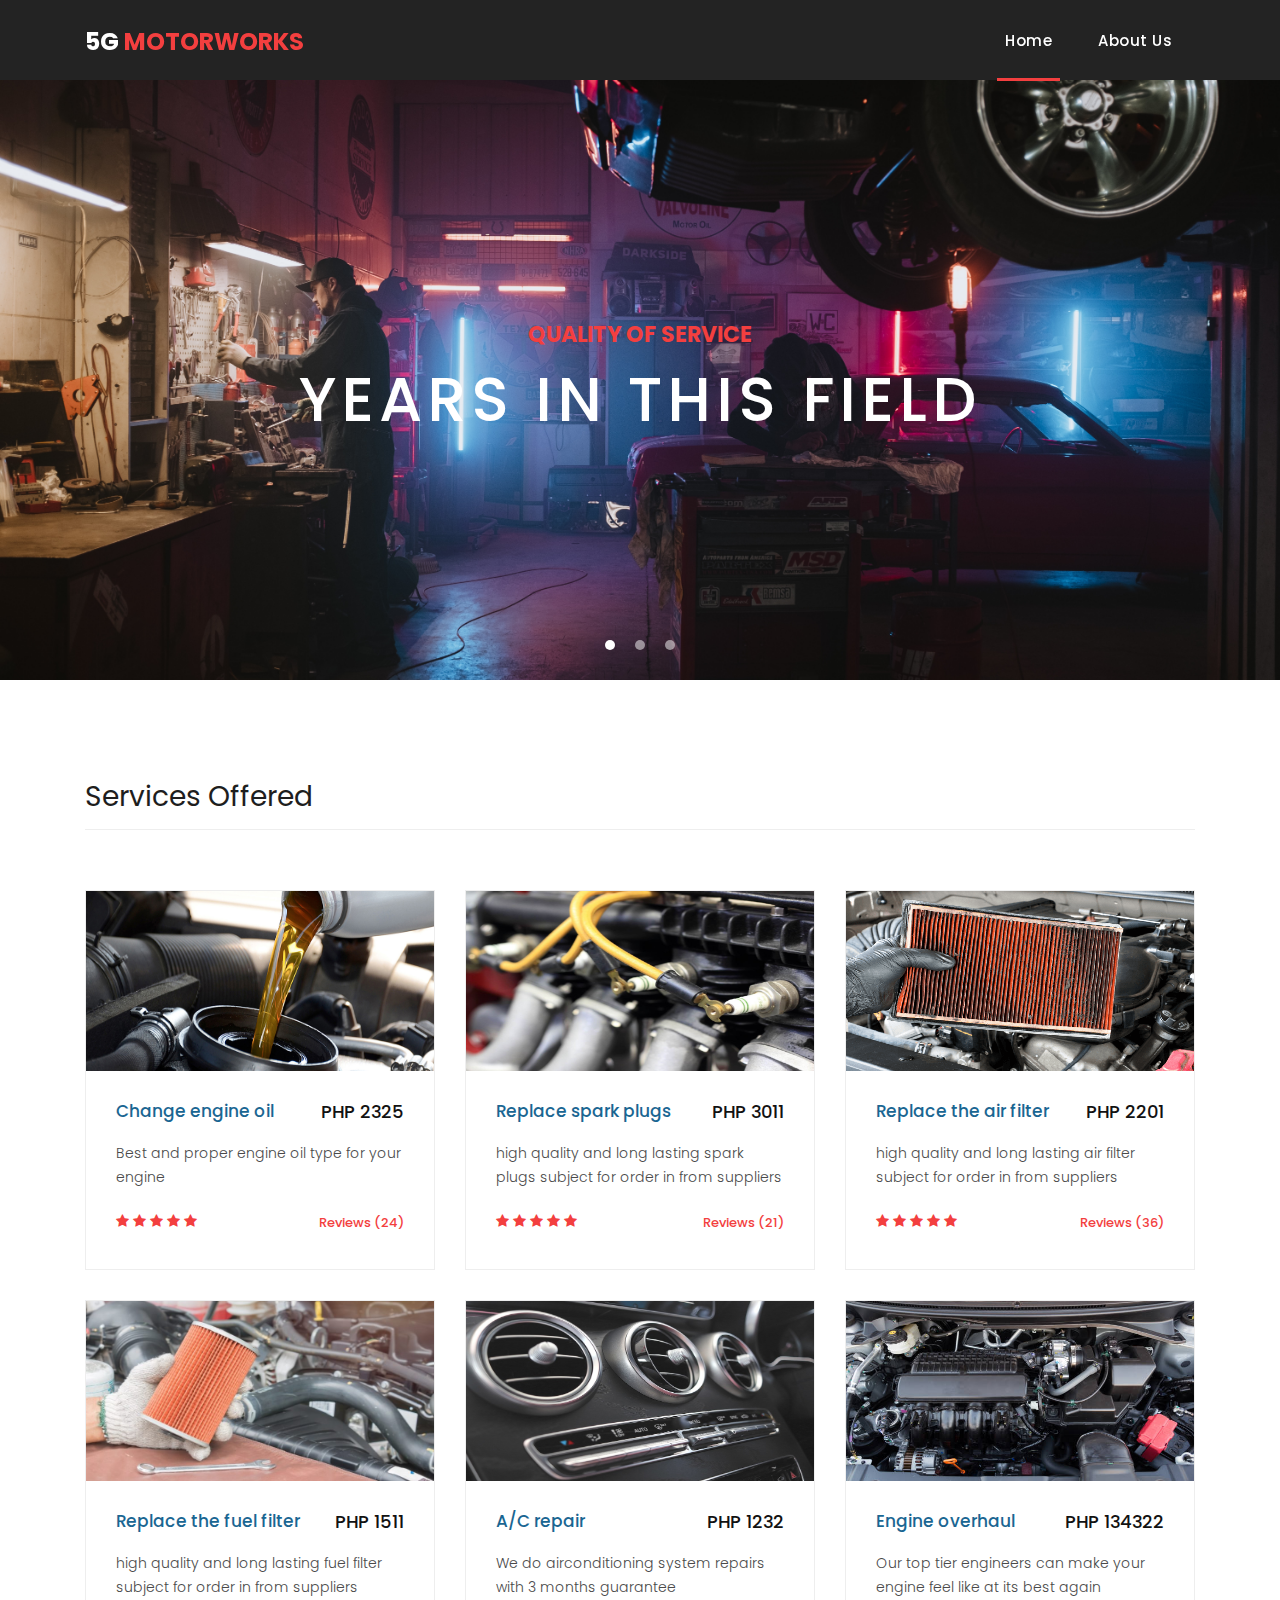
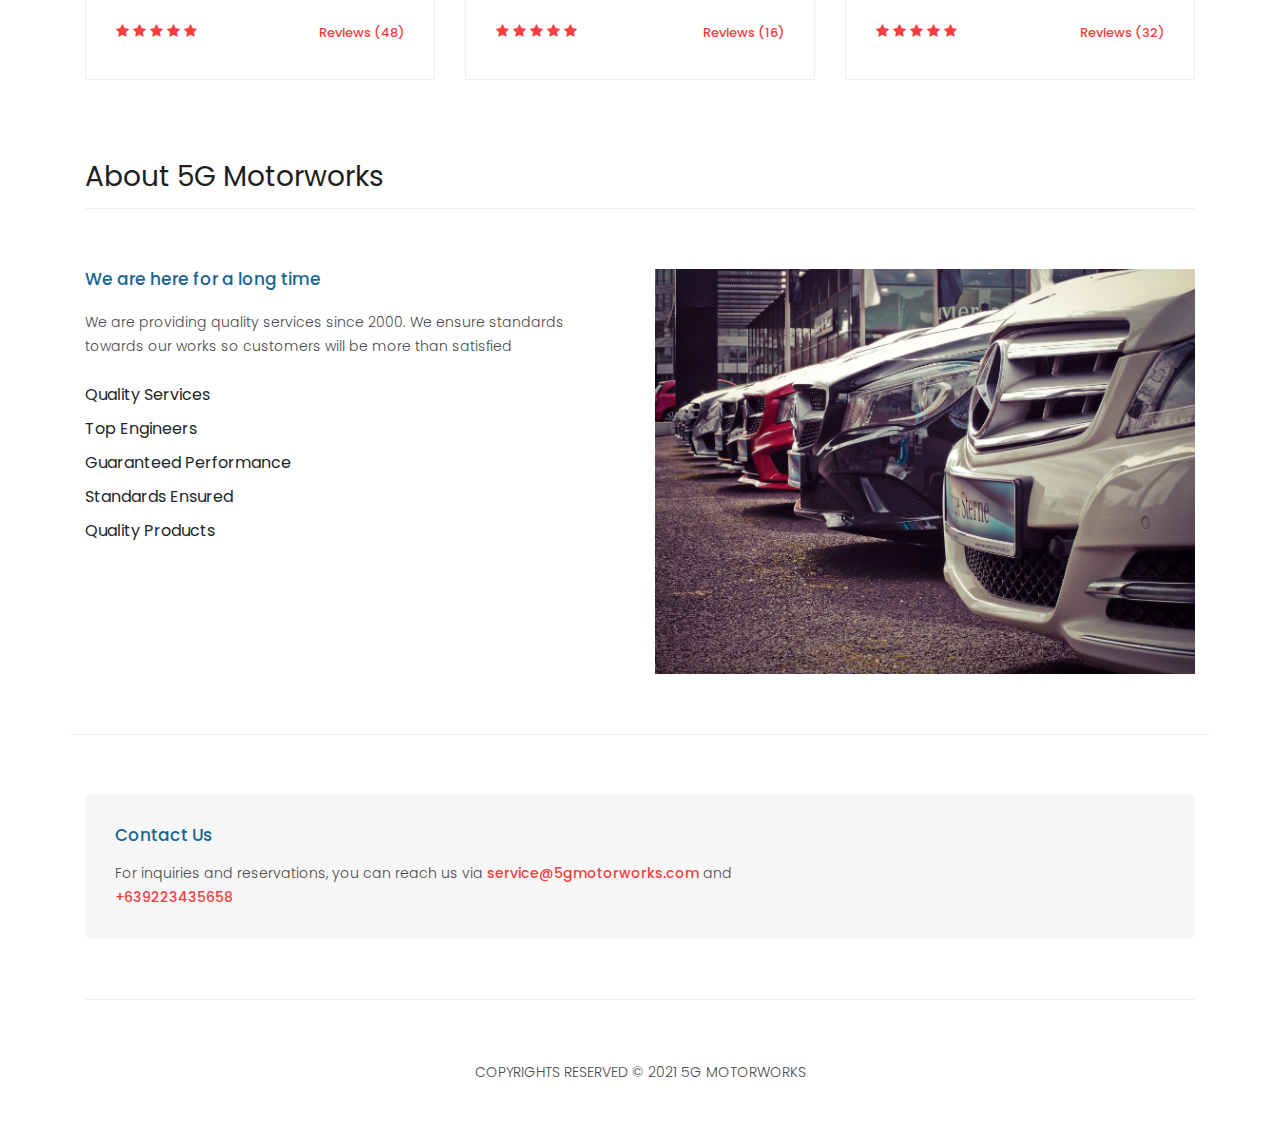
==== index.html @ 773286b8 "initial commit" ====
<!DOCTYPE html>
<html lang="en">

  <head>

    <meta charset="utf-8">
    <meta name="viewport" content="width=device-width, initial-scale=1, shrink-to-fit=no">
    <meta name="description" content="">
    <meta name="author" content="">
    <link href="https://fonts.googleapis.com/css?family=Poppins:100,200,300,400,500,600,700,800,900&display=swap" rel="stylesheet">

    <title>5G Motorworks</title>

    <!-- Bootstrap core CSS -->
    <link href="vendor/bootstrap/css/bootstrap.min.css" rel="stylesheet">
<!--

TemplateMo 546 Sixteen Clothing

https://templatemo.com/tm-546-sixteen-clothing

-->

    <!-- Additional CSS Files -->
    <link rel="stylesheet" href="assets/css/fontawesome.css">
    <link rel="stylesheet" href="assets/css/templatemo-sixteen.css">
    <link rel="stylesheet" href="assets/css/owl.css">

  </head>

  <body>

    <!-- ***** Preloader Start ***** -->
    <div id="preloader">
        <div class="jumper">
            <div></div>
            <div></div>
            <div></div>
        </div>
    </div>  
    <!-- ***** Preloader End ***** -->

    <!-- Header -->
    <header class="">
      <nav class="navbar navbar-expand-lg">
        <div class="container">
          <a class="navbar-brand" href="index.html"><h2>5G <em>Motorworks</em></h2></a>
          <button class="navbar-toggler" type="button" data-toggle="collapse" data-target="#navbarResponsive" aria-controls="navbarResponsive" aria-expanded="false" aria-label="Toggle navigation">
            <span class="navbar-toggler-icon"></span>
          </button>
          <div class="collapse navbar-collapse" id="navbarResponsive">
            <ul class="navbar-nav ml-auto">
              <li class="nav-item active">
                <a class="nav-link" href="index.html">Home
                  <span class="sr-only">(current)</span>
                </a>
              </li> 
              <li class="nav-item">
                <a class="nav-link" href="#about-us">About Us</a>
              </li>
            </ul>
          </div>
        </div>
      </nav>
    </header>

    <!-- Page Content -->
    <!-- Banner Starts Here -->
    <div class="banner header-text">
      <div class="owl-banner owl-carousel">
        <div class="banner-item-01">
          <div class="text-content">
            <h4>Quality of Service</h4>
            <h2>Years in this Field</h2>
          </div>
        </div>
        <div class="banner-item-02">
          <div class="text-content">
            <h4>Professional</h4>
            <h2>Top Tier Engineers</h2>
          </div>
        </div>
        <div class="banner-item-03">
          <div class="text-content">
            <h4>Guarantee</h4>
            <h2>Worry Less</h2>
          </div>
        </div>
      </div>
    </div>
    <!-- Banner Ends Here -->

    <div class="latest-products">
      <div class="container">
        <div class="row">
          <div class="col-md-12">
            <div class="section-heading">
              <h2>Services Offered</h2>
            </div>
          </div>
          <div class="col-md-4">
            <div class="product-item">
              <div><img class="product-item-img" src="assets/images/img04.jpg" alt=""></div>
              <div class="down-content">
                <a href="#"><h4>Change engine oil</h4></a>
                <h6>PHP 2325</h6>
                <p>Best and proper engine oil type for your engine</p>
                <ul class="stars">
                  <li><i class="fa fa-star"></i></li>
                  <li><i class="fa fa-star"></i></li>
                  <li><i class="fa fa-star"></i></li>
                  <li><i class="fa fa-star"></i></li>
                  <li><i class="fa fa-star"></i></li>
                </ul>
                <span>Reviews (24)</span>
              </div>
            </div>
          </div>
          <div class="col-md-4">
            <div class="product-item">
              <div><img class="product-item-img" src="assets/images/img05.jpg" alt=""></div>
              <div class="down-content">
                <a href="#"><h4>Replace spark plugs</h4></a>
                <h6>PHP 3011</h6>
                <p>high quality and long lasting spark plugs subject for order in from suppliers</p>
                <ul class="stars">
                  <li><i class="fa fa-star"></i></li>
                  <li><i class="fa fa-star"></i></li>
                  <li><i class="fa fa-star"></i></li>
                  <li><i class="fa fa-star"></i></li>
                  <li><i class="fa fa-star"></i></li>
                </ul>
                <span>Reviews (21)</span>
              </div>
            </div>
          </div>
          <div class="col-md-4">
            <div class="product-item">
              <div><img class="product-item-img" src="assets/images/img06.png" alt=""></div>
              <div class="down-content">
                <a href="#"><h4>Replace the air filter</h4></a>
                <h6>PHP 2201</h6>
                <p>high quality and long lasting air filter subject for order in from suppliers</p>
                <ul class="stars">
                  <li><i class="fa fa-star"></i></li>
                  <li><i class="fa fa-star"></i></li>
                  <li><i class="fa fa-star"></i></li>
                  <li><i class="fa fa-star"></i></li>
                  <li><i class="fa fa-star"></i></li>
                </ul>
                <span>Reviews (36)</span>
              </div>
            </div>
          </div>
          <div class="col-md-4">
            <div class="product-item">
              <div><img class="product-item-img" src="assets/images/img07.jpg" alt=""></div>
              <div class="down-content">
                <a href="#"><h4>Replace the fuel filter</h4></a>
                <h6>PHP 1511</h6>
                <p>high quality and long lasting fuel filter subject for order in from suppliers</p>
                <ul class="stars">
                  <li><i class="fa fa-star"></i></li>
                  <li><i class="fa fa-star"></i></li>
                  <li><i class="fa fa-star"></i></li>
                  <li><i class="fa fa-star"></i></li>
                  <li><i class="fa fa-star"></i></li>
                </ul>
                <span>Reviews (48)</span>
              </div>
            </div>
          </div>
          <div class="col-md-4">
            <div class="product-item">
              <div><img class="product-item-img" src="assets/images/img08.jpg" alt=""></div>
              <div class="down-content">
                <a href="#"><h4>A/C repair</h4></a>
                <h6>PHP 1232</h6>
                <p>We do airconditioning system repairs with 3 months guarantee</p>
                <ul class="stars">
                  <li><i class="fa fa-star"></i></li>
                  <li><i class="fa fa-star"></i></li>
                  <li><i class="fa fa-star"></i></li>
                  <li><i class="fa fa-star"></i></li>
                  <li><i class="fa fa-star"></i></li>
                </ul>
                <span>Reviews (16)</span>
              </div>
            </div>
          </div>
          <div class="col-md-4">
            <div class="product-item">
              <div><img class="product-item-img" src="assets/images/img09.jpg" alt=""></div>
              <div class="down-content">
                <a href="#"><h4>Engine overhaul</h4></a>
                <h6>PHP 134322</h6>
                <p>Our top tier engineers can make your engine feel like at its best again</p>
                <ul class="stars">
                  <li><i class="fa fa-star"></i></li>
                  <li><i class="fa fa-star"></i></li>
                  <li><i class="fa fa-star"></i></li>
                  <li><i class="fa fa-star"></i></li>
                  <li><i class="fa fa-star"></i></li>
                </ul>
                <span>Reviews (32)</span>
              </div>
            </div>
          </div>
        </div>
      </div>
    </div>

    <div id="about-us" class="best-features">
      <div class="container">
        <div class="row">
          <div class="col-md-12">
            <div class="section-heading">
              <h2>About 5G Motorworks</h2>
            </div>
          </div>
          <div class="col-md-6">
            <div class="left-content">
              <h4>We are here for a long time</h4>
              <p>We are providing quality services since 2000. We ensure standards towards our works so customers will be more than satisfied</p>
              <ul class="featured-list">
                <li><div>Quality Services</div></li>
                <li><div>Top Engineers</div></li>
                <li><div>Guaranteed Performance</div></li>
                <li><div>Standards Ensured</div></li>
                <li><div">Quality Products</a></li>
              </ul>
            </div>
          </div>
          <div class="col-md-6">
            <div class="right-image">
              <img src="assets/images/img10.jpg" alt="">
            </div>
          </div>
        </div>
      </div>
    </div>


    <div class="call-to-action">
      <div class="container">
        <div class="row">
          <div class="col-md-12">
            <div class="inner-content">
              <div class="row">
                <div class="col-md-8">
                  <h4>Contact Us</h4>
                  <p>For inquiries and reservations, you can reach us via <span class="highlighted">service@5gmotorworks.com</span> and <span class="highlighted">+639223435658</span> </p>
                </div>
              </div>
            </div>
          </div>
        </div>
      </div>
    </div>

    
    <footer>
      <div class="container">
        <div class="row">
          <div class="col-md-12">
            <div class="inner-content">
              <p>Copyrights Reserved &copy; 2021 5G Motorworks</p>
            </div>
          </div>
        </div>
      </div>
    </footer>


    <!-- Bootstrap core JavaScript -->
    <script src="vendor/jquery/jquery.min.js"></script>
    <script src="vendor/bootstrap/js/bootstrap.bundle.min.js"></script>


    <!-- Additional Scripts -->
    <script src="assets/js/custom.js"></script>
    <script src="assets/js/owl.js"></script>
    <script src="assets/js/slick.js"></script>
    <script src="assets/js/isotope.js"></script>
    <script src="assets/js/accordions.js"></script>


    <script language = "text/Javascript"> 
      cleared[0] = cleared[1] = cleared[2] = 0; //set a cleared flag for each field
      function clearField(t){                   //declaring the array outside of the
      if(! cleared[t.id]){                      // function makes it static and global
          cleared[t.id] = 1;  // you could use true and false, but that's more typing
          t.value='';         // with more chance of typos
          t.style.color='#fff';
          }
      }
    </script>


  </body>

</html>
---- assets/css/templatemo-sixteen.css ----
/*

TemplateMo 546 Sixteen Clothing

https://templatemo.com/tm-546-sixteen-clothing

*/
body {
  font-family: 'Poppins', sans-serif;
  overflow-x: hidden;
  text-rendering: optimizeLegibility;
  -webkit-font-smoothing: antialiased;
  -moz-osx-font-smoothing: grayscale;
}
p {
	margin-bottom: 0px;
	font-size: 14px;
	font-weight: 300;
	color: #4a4a4a;
	line-height: 24px;
}
a {
	text-decoration: none!important;
}
ul {
	padding: 0;
	margin: 0;
	list-style: none;
}

h1,h2,h3,h4,h5,h6 {
	margin: 0px;
}

ul.social-icons li {
	display: inline-block;
	margin-right: 3px;
}

ul.social-icons li:last-child {
	margin-right: 0px;
}

ul.social-icons li a {
	width: 50px;
	height: 50px;
	display: inline-block;
	line-height: 50px;
	background-color: #eee;
	color: #121212;
	font-size: 18px;
	text-align: center;
	transition: all .3s;
}

ul.social-icons li a:hover {
	background-color: #f33f3f;
	color: #fff;
}

a.filled-button {
	background-color: #f33f3f;
	color: #fff;
	font-size: 14px;
	text-transform: capitalize;
	font-weight: 300;
	padding: 10px 20px;
	border-radius: 5px;
	display: inline-block;
	transition: all 0.3s;
}

a.filled-button:hover {
	background-color: #121212;
	color: #fff;
}

.section-heading {
	text-align: left;
	margin-bottom: 60px;
	border-bottom: 1px solid #eee;
}

.section-heading h2 {
	font-size: 28px;
	font-weight: 400;
	color: #1e1e1e;
	margin-bottom: 15px;
}

.products-heading {
	background-image: url(../images/products-heading.jpg);
}

.about-heading {
	background-image: url(../images/about-heading.jpg);
}

.contact-heading {
	background-image: url(../images/contact-heading.jpg);
}

.page-heading {
	padding: 210px 0px 130px 0px;
	text-align: center;
	background-position: center center;
	background-repeat: no-repeat;
	background-size: cover;
}

.page-heading .text-content h4 {
	color: #f33f3f;
	font-size: 22px;
	text-transform: uppercase;
	font-weight: 700;
	margin-bottom: 15px;
}

.page-heading .text-content h2 {
	color: #fff;
	font-size: 62px;
	text-transform: uppercase;
	letter-spacing: 5px;
}

#preloader {
  overflow: hidden;
  background: #f33f3f;
  left: 0;
  right: 0;
  top: 0;
  bottom: 0;
  position: fixed;
  z-index: 9999999;
  color: #fff;
}

#preloader .jumper {
  left: 0;
  top: 0;
  right: 0;
  bottom: 0;
  display: block;
  position: absolute;
  margin: auto;
  width: 50px;
  height: 50px;
}

#preloader .jumper > div {
  background-color: #fff;
  width: 10px;
  height: 10px;
  border-radius: 100%;
  -webkit-animation-fill-mode: both;
  animation-fill-mode: both;
  position: absolute;
  opacity: 0;
  width: 50px;
  height: 50px;
  -webkit-animation: jumper 1s 0s linear infinite;
  animation: jumper 1s 0s linear infinite;
}

#preloader .jumper > div:nth-child(2) {
  -webkit-animation-delay: 0.33333s;
  animation-delay: 0.33333s;
}

#preloader .jumper > div:nth-child(3) {
  -webkit-animation-delay: 0.66666s;
  animation-delay: 0.66666s;
}

@-webkit-keyframes jumper {
  0% {
    opacity: 0;
    -webkit-transform: scale(0);
    transform: scale(0);
  }
  5% {
    opacity: 1;
  }
  100% {
    -webkit-transform: scale(1);
    transform: scale(1);
    opacity: 0;
  }
}

@keyframes jumper {
  0% {
    opacity: 0;
    -webkit-transform: scale(0);
    transform: scale(0);
  }
  5% {
    opacity: 1;
  }
  100% {
    opacity: 0;
  }
}


/* Header Style */
header {
	position: absolute;
	z-index: 99999;
	width: 100%;
	height: 80px;
	background-color: #232323;
	-webkit-transition: all 0.3s ease-in-out 0s;
    -moz-transition: all 0.3s ease-in-out 0s;
    -o-transition: all 0.3s ease-in-out 0s;
    transition: all 0.3s ease-in-out 0s;
}
header .navbar {
	padding: 17px 0px;
}
.background-header .navbar {
	padding: 17px 0px;
}
.background-header {
	top: 0;
	position: fixed;
	background-color: #fff!important;
	box-shadow: 0px 1px 10px rgba(0,0,0,0.1);
}
.background-header .navbar-brand h2 {
	color: #121212!important;
}
.background-header .navbar-nav a.nav-link {
	color: #1e1e1e!important;
}
.background-header .navbar-nav .nav-link:hover,
.background-header .navbar-nav .active>.nav-link,
.background-header .navbar-nav .nav-link.active,
.background-header .navbar-nav .nav-link.show,
.background-header .navbar-nav .show>.nav-link {
	color: #f33f3f!important;
}
.navbar .navbar-brand {
	float: 	left;
	margin-top: -12px;
	outline: none;
}
.navbar .navbar-brand h2 {
	color: #fff;
	text-transform: uppercase;
	font-size: 24px;
	font-weight: 700;
	-webkit-transition: all .3s ease 0s;
    -moz-transition: all .3s ease 0s;
    -o-transition: all .3s ease 0s;
    transition: all .3s ease 0s;
}
.navbar .navbar-brand h2 em {
	font-style: normal;
	color: #f33f3f;
}
#navbarResponsive {
	z-index: 999;
}
.navbar-collapse {
	text-align: center;
}
.navbar .navbar-nav .nav-item {
	margin: 0px 15px;
}
.navbar .navbar-nav a.nav-link {
	text-transform: capitalize;
	font-size: 15px;
	font-weight: 500;
	letter-spacing: 0.5px;
	color: #fff;
	transition: all 0.5s;
	margin-top: 5px;
}
.navbar .navbar-nav .nav-link:hover,
.navbar .navbar-nav .active>.nav-link,
.navbar .navbar-nav .nav-link.active,
.navbar .navbar-nav .nav-link.show,
.navbar .navbar-nav .show>.nav-link {
	color: #fff;
	padding-bottom: 25px;
	border-bottom: 3px solid #f33f3f;
}
.navbar .navbar-toggler-icon {
	background-image: none;
}
.navbar .navbar-toggler {
	border-color: #fff;
	background-color: #fff;	
	height: 36px;
	outline: none;
	border-radius: 0px;
	position: absolute;
	right: 30px;
	top: 20px;
}
.navbar .navbar-toggler-icon:after {
	content: '\f0c9';
	color: #f33f3f;
	font-size: 18px;
	line-height: 26px;
	font-family: 'FontAwesome';
}

.product-item-img {
	height: 180px;
}

.product-item {
	height: 380px;
}
/* Banner Style */
.banner {
	position: relative;
	text-align: center;
	padding-top: 80px;
}

.banner-item-01 {
	padding: 300px 0px;
	background-image: url(../images/img01.jpg);
	background-size: cover;
	background-repeat: no-repeat;
	background-position: center center;
}

.banner-item-02 {
	padding: 300px 0px;
	background-image: url(../images/img02.jpg);
	background-size: cover;
	background-repeat: no-repeat;
	background-position: center center;
}

.banner-item-03 {
	padding: 300px 0px;
	background-image: url(../images/img03.jpg);
	background-size: cover;
	background-repeat: no-repeat;
	background-position: center center;
}

.banner .banner-item {
	max-height: 600px;
}

.banner .text-content {
	position: absolute;
	top: 50%;
	transform: translateY(-50%);
	text-align: center;
	width: 100%;
}

.banner .text-content h4 {
	color: #f33f3f;
	font-size: 22px;
	text-transform: uppercase;
	font-weight: 700;
	margin-bottom: 15px;
}

.highlighted {
	font-weight: 500;
	color: #f33f3f;
}

.banner .text-content h2 {
	color: #fff;
	font-size: 62px;
	text-transform: uppercase;
	letter-spacing: 5px;
}

.owl-banner .owl-dots .owl-dot {
  border-radius: 3px;
}
.owl-banner .owl-dots {
    display: -webkit-box;
    display: -webkit-flex;
    display: -ms-flexbox;
    display: flex;
    -ms-flex-pack: center;
    -webkit-justify-content: center;
    justify-content: center;
    position: absolute;
    left: 50%;
    transform: translateX(-50%);
    bottom: 30px;
}
.owl-banner .owl-dots .owl-dot {
    width: 10px;
    height: 10px;
    border-radius: 50%;
    margin: 0 10px;
    background-color: #fff;
    opacity: 0.5;
}
.owl-banner .owl-dots .owl-dot:focus {
    outline: none
}
.owl-banner .owl-dots .owl-dot.active {
    background-color: #fff;
    opacity: 1;
}



/* Latest Produtcs */

.latest-products {
	margin-top: 100px;
}

.latest-products .section-heading a {
	float: right;
	margin-top: -35px;
	text-transform: uppercase;
	font-size: 13px;
	font-weight: 700;
	color: #f33f3f;
}

.product-item {
	border: 1px solid #eee;
	margin-bottom: 30px;
}

.product-item .down-content {
	padding: 30px;
	position: relative;
}

.product-item img {
	width: 100%;
	overflow: hidden;
}

.product-item .down-content h4 {
	font-size: 17px;
	color: #1a6692;
	margin-bottom: 20px;
}

.product-item .down-content h6 {
	position: absolute;
	top: 30px;
	right: 30px;
	font-size: 18px;
	color: #121212;
}

.product-item .down-content p {
	margin-bottom: 20px;
}

.product-item .down-content ul li {
	display: inline-block;
}

.product-item .down-content ul li i {
	color: #f33f3f;
	font-size: 14px;
}

.product-item .down-content span {
	position: absolute;
	right: 30px;
	bottom: 30px;
	font-size: 13px;
	color: #f33f3f;
	font-weight: 500;
}




/* Best Features */

.about-features {
	margin-top: 100px!important;
}

.about-features p {
	border-bottom: 1px solid #eee;
	padding-bottom: 20px;
}

.about-features .container .row {
	padding-bottom: 0px!important;
	border-bottom: none!important;
}

.best-features {
	margin-top: 50px;
}

.best-features .container .row {
	border-bottom: 1px solid #eee;
	padding-bottom: 60px;
}

.best-features img {
	width: 100%;
	overflow: hidden;
}

.best-features h4 {
	font-size: 17px;
	color: #1a6692;
	margin-bottom: 20px;
}

.best-features ul.featured-list li {
	display: block;
	margin-bottom: 10px;
}

.best-features p {
	margin-bottom: 25px;
}

.best-features ul.featured-list li a {
	font-size: 14px;
	color: #4a4a4a;
	font-weight: 300;
	transition: all .3s;
	position: relative;
	padding-left: 13px;
}

.best-features ul.featured-list li a:before {
	content: '';
	width: 5px;
	height: 5px;
	display: inline-block;
	background-color: #4a4a4a;
	position: absolute;
	left: 0;
	transition: all .3s;
	top: 8px;
}

.best-features ul.featured-list li a:hover {
	color: #f33f3f;
}

.best-features ul.featured-list li a:hover::before {
	background-color: #f33f3f;
}

.best-features .filled-button {
	margin-top: 20px;
}





/* Call To Action */

.call-to-action .inner-content {
	margin-top: 60px;
	padding: 30px;
	background-color: #f7f7f7;
	border-radius: 5px;
}

.call-to-action .inner-content h4 {
	font-size: 17px;
	color: #1a6692;
	margin-bottom: 15px;
}

.call-to-action .inner-content em {
	font-style: normal;
	font-weight: 700;
}

.call-to-action .inner-content .col-md-4 {
	text-align: right;
}

.call-to-action .inner-content .filled-button {
	margin-top: 12px;
}




/* Footer */

footer {
	text-align: center;
}

footer .inner-content {
	border-top: 1px solid #eee;
	margin-top: 60px;
	padding: 60px 0px;
}

footer .inner-content p {
	text-transform: uppercase;
}

footer .inner-content p a {
	color: #f33f3f;
	margin-left: 3px;
}




/* Product Page */

.products {
	margin-top: 100px;
}

.products .filters {
	text-align: center;
	border-bottom: 1px solid #eee;
	padding-bottom: 10px;
	margin-bottom: 60px;
}

.products .filters li {
	text-transform: uppercase;
	font-size: 13px;
	font-weight: 700;
	color: #121212;
	display: inline-block;
	margin: 0px 10px;
	transition: all .3s;
	cursor: pointer;
}

.products .filters ul li.active,
.products .filters ul li:hover {
  color: #f33f3f;
}

.products ul.pages {
	margin-top: 30px;
	text-align: center;
}

.products ul.pages li {
	display: inline-block;
	margin: 0px 2px;
}

.products ul.pages li a {
	width: 44px;
	height: 44px;
	display: inline-block;
	line-height: 42px;
	border: 1px solid #eee;
	font-size: 15px;
	font-weight: 700;
	color: #121212;
	transition: all .3s;
}

.products ul.pages li a:hover,
.products ul.pages li.active a {
	background-color: #f33f3f;
	border-color: #f33f3f;
	color: #fff;
}



/* Team Members */

.team-members {
	margin-top: 100px;
}

.team-member {
	border: 1px solid #eee;
	margin-bottom: 30px;
}

.team-member img {
	width: 100%;
	overflow: hidden;
}

.team-member .down-content {
	padding: 30px;
	text-align: center;
}

.team-member .thumb-container {
	position: relative;
}

.team-member .thumb-container .hover-effect {
	position: absolute;
	background-color: rgba(243,63,63,0.9);
	top: 0;
	left: 0;
	width: 100%;
	height: 100%;
	opacity: 0;
	visibility: hidden;
	transition: all .5s;
}

.team-member .thumb-container .hover-effect .hover-content {
	position: absolute;
	display: inline-block;
	width: 100%;
	text-align: center;
	top: 50%;
	transform: translateY(-50%);
}

.team-member .thumb-container .hover-effect .hover-content ul.social-icons li a:hover {
	background-color: #fff;
	color: #f33f3f;
}

.team-member:hover .hover-effect {
	visibility: visible;
	opacity: 1;
}

.team-member .down-content h4 {
	font-size: 17px;
	color: #1a6692;
	margin-bottom: 8px;
}

.team-member .down-content span {
	display: block;
	font-size: 13px;
	color: #f33f3f;
	font-weight: 500;
	margin-bottom: 20px;
}




/* Services */

.services {
	background-image: url(../images/services-bg.jpg);
	background-position: center center;
	background-repeat: no-repeat;
	background-size: cover;
	background-attachment: fixed;
	padding: 100px 0px;
}

.services .service-item {
	text-align: center;
}

.services .service-item .icon {
	background-color: #f7f7f7;
	padding: 40px;
}

.services .service-item .icon i {
	width: 100px;
	height: 100px;
	display: inline-block;
	text-align: center;
	line-height: 100px;
	background-color: #f33f3f;
	color: #fff;
	font-size: 32px;
}

.services .service-item .down-content {
	background-color: #fff;
	padding: 40px 30px;
}

.services .service-item .down-content h4 {
	font-size: 17px;
	color: #1a6692;
	margin-bottom: 20px;
}

.services .service-item .down-content p {
	margin-bottom: 25px;
}




/* Clients */

.happy-clients {
	margin-top: 100px;
	margin-bottom: 40px;
}

.happy-clients .client-item img {
	max-width: 100%;
	overflow: hidden;
	transition: all .3s;
	cursor: pointer;
}

.happy-clients .client-item img:hover {
	opacity: 0.8;
}




/* Find Us */

.find-us {
	margin-top: 100px;
}

.find-us p {
	border-bottom: 1px solid #eee;
	padding-bottom: 30px;
	margin-bottom: 30px;
}

.find-us h4 {
	font-size: 17px;
	color: #1a6692;
	margin-bottom: 20px;
}

.find-us .left-content {
	margin-left: 30px;
}



/* Send Message */

.send-message {
	margin-top: 100px;
}

.contact-form input {
	font-size: 14px;
	width: 100%;
	height: 44px;
	display: inline-block;
	line-height: 42px;
	border: 1px solid #eee;
	border-radius: 0px;
	margin-bottom: 30px;
}

.contact-form input:focus {
	box-shadow: none;
	border: 1px solid #eee;
}

.contact-form textarea {
	font-size: 14px;
	width: 100%;
	min-width: 100%;
	min-height: 120px;
	height: 120px;
	max-height: 180px;
	border: 1px solid #eee;
	border-radius: 0px;
	margin-bottom: 30px;
}

.contact-form textarea:focus {
	box-shadow: none;
	border: 1px solid #eee;
}

.contact-form button.filled-button {
	background-color: #f33f3f;
	color: #fff;
	font-size: 14px;
	text-transform: capitalize;
	font-weight: 300;
	padding: 10px 20px;
	border-radius: 5px;
	display: inline-block;
	transition: all 0.3s;
	border: none;
	outline: none;
	cursor: pointer;
}

.contact-form button.filled-button:hover {
	background-color: #121212;
	color: #fff;
}

.accordion {
	margin-left: 30px;
}

.accordion a {
	cursor: pointer;
	font-size: 17px;
	color: #1a6692!important;
	margin-bottom: 20px;
	transition: all .3s;
}

.accordion a:hover {
	color: #f33f3f!important;
}

.accordion a.active {
  color: #f33f3f!important;
}

.accordion li .content {
  display: none;
  margin-top: 10px;
}

.accordion li:first-child {
	border-top: 1px solid #eee;
}

.accordion li {
	border-bottom: 1px solid #eee;
	padding: 15px 0px;
}

/* Responsive Style */
@media (max-width: 768px) {
	.banner .text-content {
		width: 90%;
		margin-left: 5%;
	}
	.banner .text-content h4 {
		font-size: 22px;
	}

	.banner .text-content h2 {
		font-size: 36px;
		letter-spacing: 0.5px;
	}
	.banner-item-01,
	.banner-item-02,
	.banner-item-03 {
		padding: 180px 0px;
	}
	.page-heading .text-content h4 {
		font-size: 22px;
	}

	.page-heading .text-content h2 {
		font-size: 36px;
		letter-spacing: 0.5px;
	}
	.latest-products .section-heading a {
		float: none;
		margin-top: 0px;
		display: block;
		margin-bottom: 20px;
	}
	.product-item .down-content h4 {
		margin-bottom: 20px!important;
	}
	.product-item .down-content h6 {
		position: absolute!important;
		top: 30px!important;
		right: 30px!important;
	}
	.product-item .down-content span {
		position: absolute!important;
		right: 30px!important;
		bottom: 30px!important;
	}
	.best-features .left-content {
		margin-bottom: 30px;
	}
	.call-to-action .inner-content {
		text-align: center;
	}
	.call-to-action .inner-content .filled-button {
		text-align: center;
		width: 100%;
		margin-top: 20px;
	}
	.about-features img {
		margin-bottom: 30px;
	}
	.service-item {
		margin-bottom: 30px;
	}
	.find-us #map {
		margin-bottom: 30px;
	}
	.find-us .left-content {
		margin-left: 0px;
	}
	.send-message .accordion {
		margin-top: 30px;
		margin-left: 0px;
	}
}

@media (max-width: 992px) {
	.navbar .navbar-brand {
		position: absolute;
		left: 30px;
		top: 32px;
	}
	.navbar .navbar-brand {
		width: auto;
	}
	.navbar:after {
		display: none;
	}
	#navbarResponsive {
	    z-index: 99999;
	    position: absolute;
	    top: 80px;
	    left: 0;
	    width: 100%;
	    text-align: center;
	    background-color: #fff;
	    box-shadow: 0px 10px 10px rgba(0,0,0,0.1);
	}
	.navbar .navbar-nav .nav-item {
		border-bottom: 1px solid #eee;
	}
	.navbar .navbar-nav .nav-item:last-child {
		border-bottom: none;
	}
	.navbar .navbar-nav a.nav-link {
		padding: 15px 0px;
		color: #1e1e1e!important;
	}
	.navbar .navbar-nav .nav-link:hover,
	.navbar .navbar-nav .active>.nav-link,
	.navbar .navbar-nav .nav-link.active,
	.navbar .navbar-nav .nav-link.show,
	.navbar .navbar-nav .show>.nav-link {
		color: #f33f3f!important;
		border-bottom: none!important;
		padding-bottom: 15px;
	}
	.product-item .down-content h4 {
		margin-bottom: 10px;
	}
	.product-item .down-content h6 {
		position: relative;
		top: 0;
		right: 0;
		margin-bottom: 20px;
	}
	.product-item .down-content span {
		position: relative;
		right: 0;
		bottom: 0;
	}
}
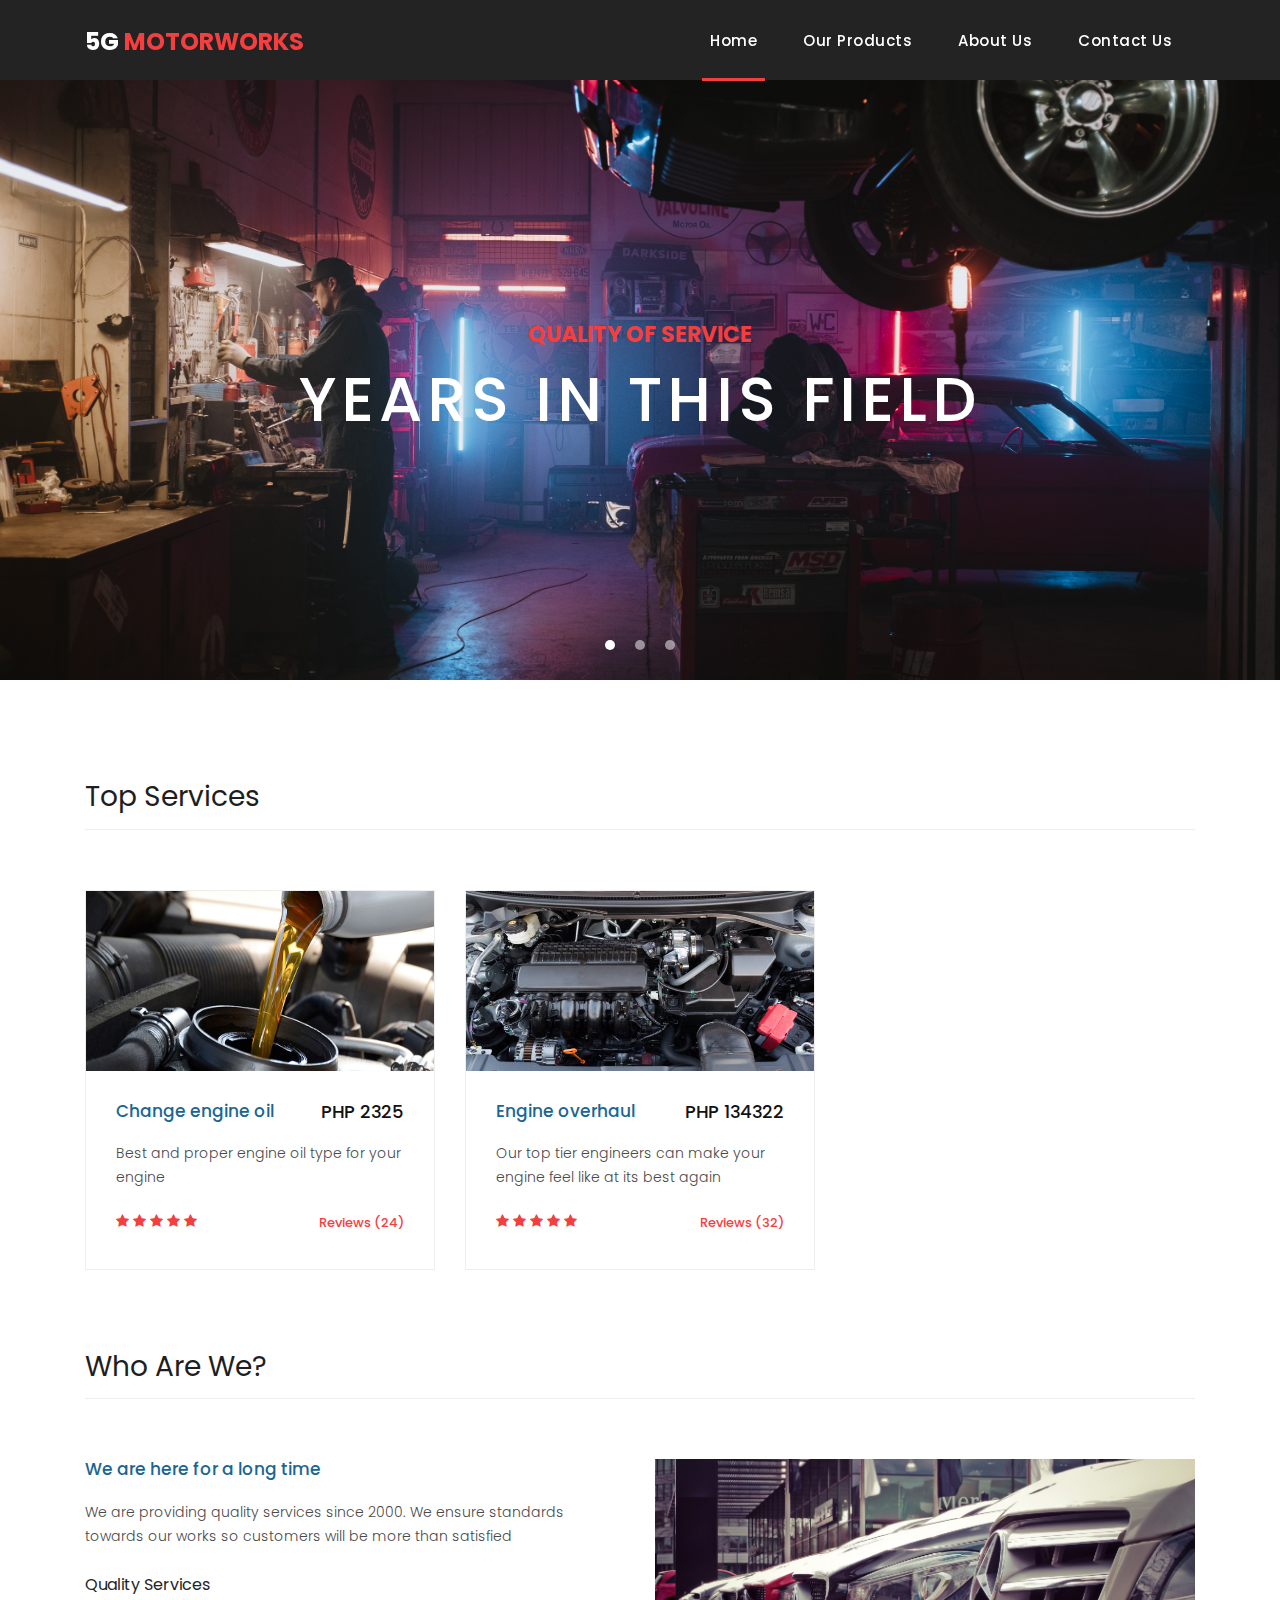
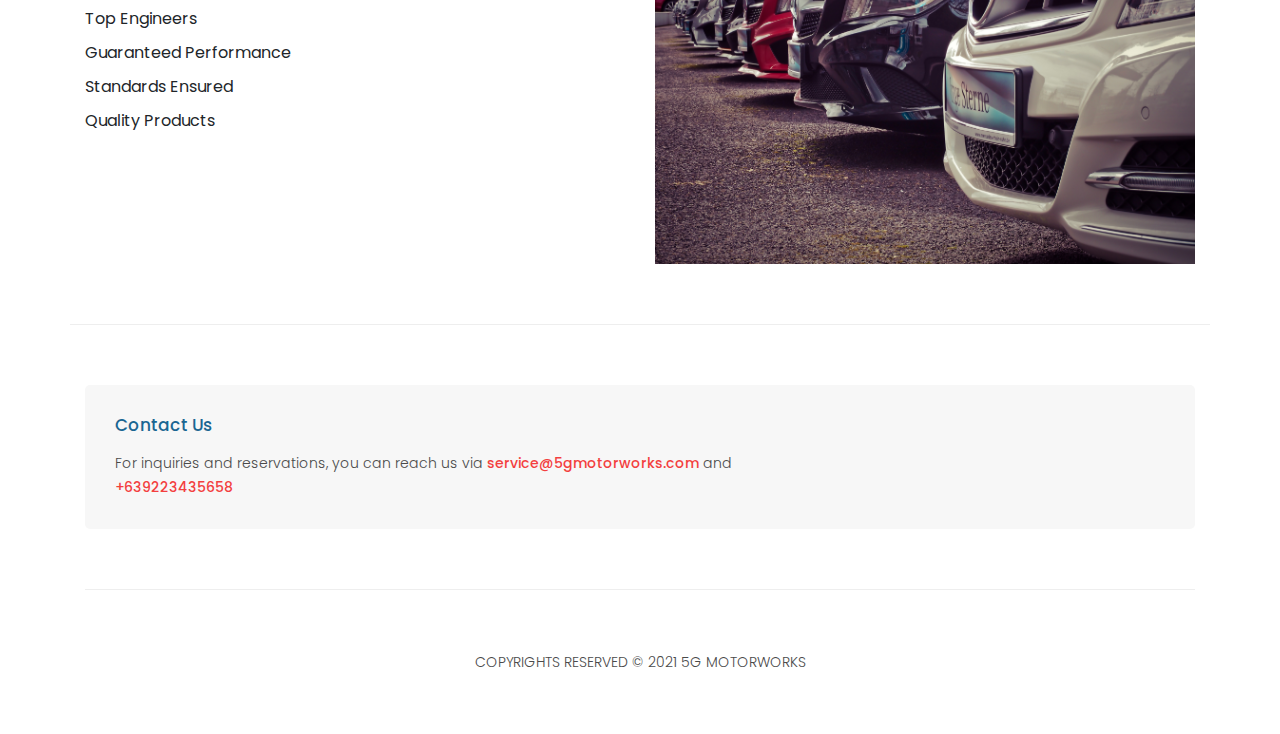
==== commit 27f89471: "add motherfucking pages" ====
--- a/index.html
+++ b/index.html
@@ -10,9 +10,9 @@
     <link href="https://fonts.googleapis.com/css?family=Poppins:100,200,300,400,500,600,700,800,900&display=swap" rel="stylesheet">
 
     <title>5G Motorworks</title>
-
+    <link rel="shortcut icon" href="assets/images/favico.png" type="image/png">
     <!-- Bootstrap core CSS -->
-    <link href="vendor/bootstrap/css/bootstrap.min.css" rel="stylesheet">
+    <link href="static/bootstrap/css/bootstrap.min.css" rel="stylesheet">
 <!--
 
 TemplateMo 546 Sixteen Clothing
@@ -54,9 +54,15 @@
                 <a class="nav-link" href="index.html">Home
                   <span class="sr-only">(current)</span>
                 </a>
-              </li> 
+              </li>
               <li class="nav-item">
-                <a class="nav-link" href="#about-us">About Us</a>
+                <a class="nav-link" href="products.html">Our Products</a>
+              </li>
+              <li class="nav-item">
+                <a class="nav-link" href="about.html">About Us</a>
+              </li>
+              <li class="nav-item">
+                <a class="nav-link" href="contact.html">Contact Us</a>
               </li>
             </ul>
           </div>
@@ -95,7 +101,7 @@
         <div class="row">
           <div class="col-md-12">
             <div class="section-heading">
-              <h2>Services Offered</h2>
+              <h2>Top Services</h2>
             </div>
           </div>
           <div class="col-md-4">
@@ -118,78 +124,6 @@
           </div>
           <div class="col-md-4">
             <div class="product-item">
-              <div><img class="product-item-img" src="assets/images/img05.jpg" alt=""></div>
-              <div class="down-content">
-                <a href="#"><h4>Replace spark plugs</h4></a>
-                <h6>PHP 3011</h6>
-                <p>high quality and long lasting spark plugs subject for order in from suppliers</p>
-                <ul class="stars">
-                  <li><i class="fa fa-star"></i></li>
-                  <li><i class="fa fa-star"></i></li>
-                  <li><i class="fa fa-star"></i></li>
-                  <li><i class="fa fa-star"></i></li>
-                  <li><i class="fa fa-star"></i></li>
-                </ul>
-                <span>Reviews (21)</span>
-              </div>
-            </div>
-          </div>
-          <div class="col-md-4">
-            <div class="product-item">
-              <div><img class="product-item-img" src="assets/images/img06.png" alt=""></div>
-              <div class="down-content">
-                <a href="#"><h4>Replace the air filter</h4></a>
-                <h6>PHP 2201</h6>
-                <p>high quality and long lasting air filter subject for order in from suppliers</p>
-                <ul class="stars">
-                  <li><i class="fa fa-star"></i></li>
-                  <li><i class="fa fa-star"></i></li>
-                  <li><i class="fa fa-star"></i></li>
-                  <li><i class="fa fa-star"></i></li>
-                  <li><i class="fa fa-star"></i></li>
-                </ul>
-                <span>Reviews (36)</span>
-              </div>
-            </div>
-          </div>
-          <div class="col-md-4">
-            <div class="product-item">
-              <div><img class="product-item-img" src="assets/images/img07.jpg" alt=""></div>
-              <div class="down-content">
-                <a href="#"><h4>Replace the fuel filter</h4></a>
-                <h6>PHP 1511</h6>
-                <p>high quality and long lasting fuel filter subject for order in from suppliers</p>
-                <ul class="stars">
-                  <li><i class="fa fa-star"></i></li>
-                  <li><i class="fa fa-star"></i></li>
-                  <li><i class="fa fa-star"></i></li>
-                  <li><i class="fa fa-star"></i></li>
-                  <li><i class="fa fa-star"></i></li>
-                </ul>
-                <span>Reviews (48)</span>
-              </div>
-            </div>
-          </div>
-          <div class="col-md-4">
-            <div class="product-item">
-              <div><img class="product-item-img" src="assets/images/img08.jpg" alt=""></div>
-              <div class="down-content">
-                <a href="#"><h4>A/C repair</h4></a>
-                <h6>PHP 1232</h6>
-                <p>We do airconditioning system repairs with 3 months guarantee</p>
-                <ul class="stars">
-                  <li><i class="fa fa-star"></i></li>
-                  <li><i class="fa fa-star"></i></li>
-                  <li><i class="fa fa-star"></i></li>
-                  <li><i class="fa fa-star"></i></li>
-                  <li><i class="fa fa-star"></i></li>
-                </ul>
-                <span>Reviews (16)</span>
-              </div>
-            </div>
-          </div>
-          <div class="col-md-4">
-            <div class="product-item">
               <div><img class="product-item-img" src="assets/images/img09.jpg" alt=""></div>
               <div class="down-content">
                 <a href="#"><h4>Engine overhaul</h4></a>
@@ -215,7 +149,7 @@
         <div class="row">
           <div class="col-md-12">
             <div class="section-heading">
-              <h2>About 5G Motorworks</h2>
+              <h2>Who Are We?</h2>
             </div>
           </div>
           <div class="col-md-6">
@@ -273,8 +207,8 @@
 
 
     <!-- Bootstrap core JavaScript -->
-    <script src="vendor/jquery/jquery.min.js"></script>
-    <script src="vendor/bootstrap/js/bootstrap.bundle.min.js"></script>
+    <script src="static/jquery/jquery.min.js"></script>
+    <script src="static/bootstrap/js/bootstrap.bundle.min.js"></script>
 
 
     <!-- Additional Scripts -->
--- a/assets/css/templatemo-sixteen.css
+++ b/assets/css/templatemo-sixteen.css
@@ -89,15 +89,15 @@
 }
 
 .products-heading {
-	background-image: url(../images/products-heading.jpg);
+	background-image: url(../images/img13.jpeg);
 }
 
 .about-heading {
-	background-image: url(../images/about-heading.jpg);
+	background-image: url(../images/img14.jpg);
 }
 
 .contact-heading {
-	background-image: url(../images/contact-heading.jpg);
+	background-image: url(../images/img12.jpeg);
 }
 
 .page-heading {
